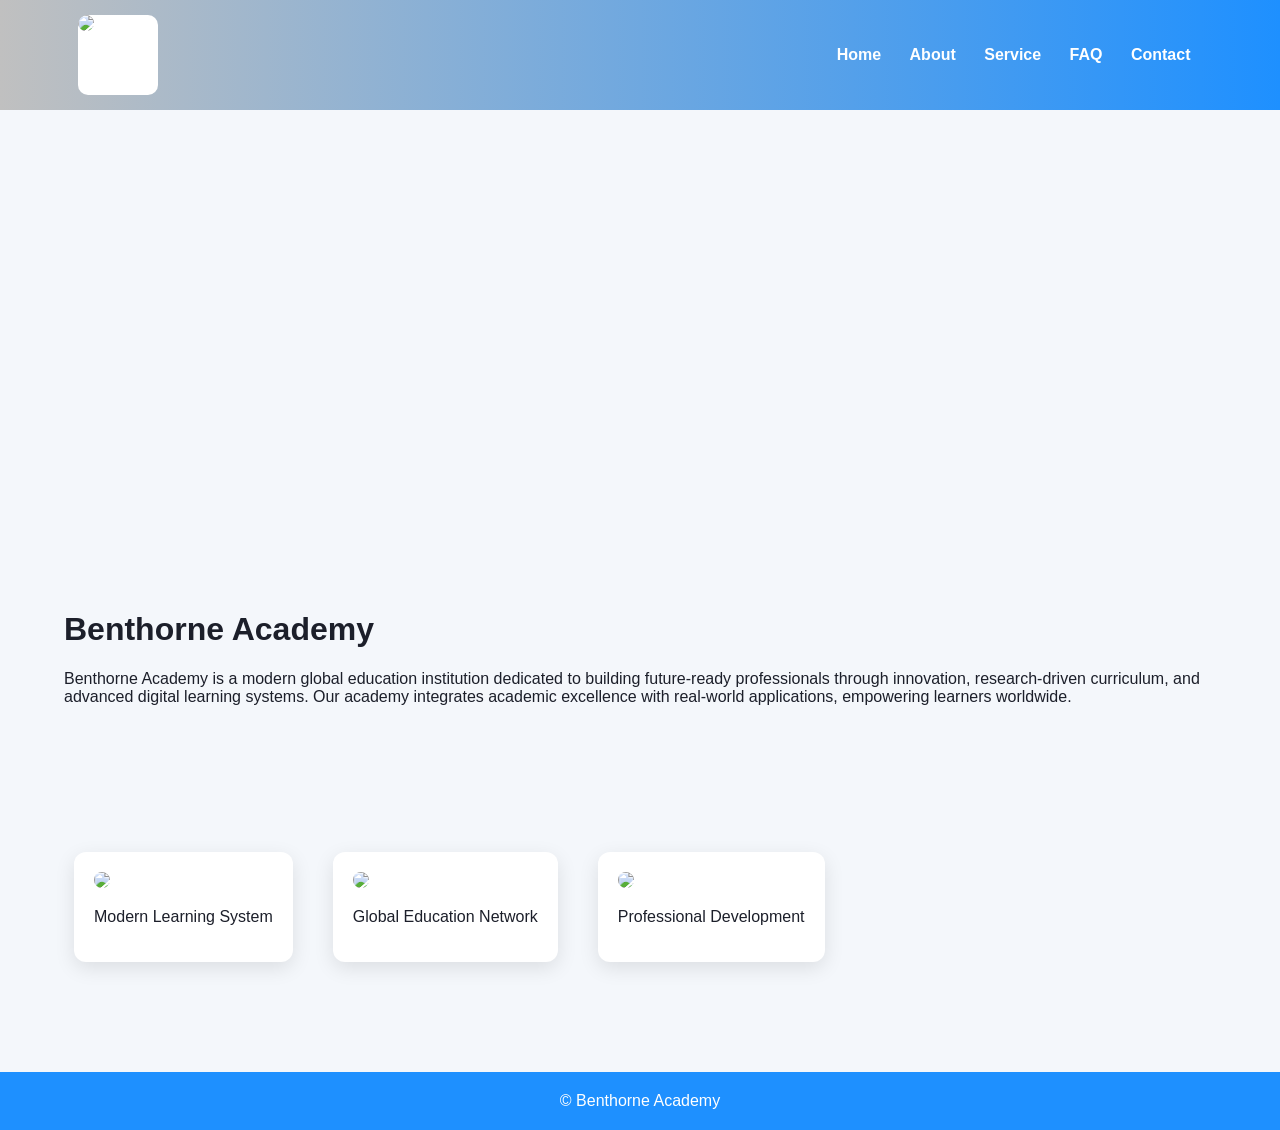
==== index.html @ ab7eeb8a "Create index.html" ====
<!DOCTYPE html>
<html>
<head>
<title>Benthorne Academy</title>
<link rel="stylesheet" href="css/style.css">
</head>
<body>

<header>
<div class="container">
<div style="display:flex;align-items:center;justify-content:space-between;">
<div class="logo-box">
<img src="images/logo.png">
</div>
<nav>
<a href="index.html">Home</a>
<a href="about.html">About</a>
<a href="service.html">Service</a>
<a href="faq.html">FAQ</a>
<a href="contact.html">Contact</a>
</nav>
</div>
</div>
</header>

<div class="container">
<div class="banner" style="background-image:url('images/home-banner.jpg')"></div>

<div class="section">
<h1>Benthorne Academy</h1>
<p>
Benthorne Academy is a modern global education institution dedicated to building future-ready professionals through innovation, research-driven curriculum, and advanced digital learning systems. Our academy integrates academic excellence with real-world applications, empowering learners worldwide.
</p>
</div>

<div class="section grid">
<div class="card"><img src="images/home-1.jpg"><p>Modern Learning System</p></div>
<div class="card"><img src="images/home-2.jpg"><p>Global Education Network</p></div>
<div class="card"><img src="images/home-3.jpg"><p>Professional Development</p></div>
</div>

</div>

<footer>© Benthorne Academy</footer>

</body>
</html>
---- css/style.css ----
body {
    margin: 0;
    font-family: Arial, sans-serif;
    background: #f4f7fb;
    color: #1c1f2a;
}

header {
    background: linear-gradient(90deg, #c0c0c0, #1e90ff);
    padding: 15px;
    position: sticky;
    top: 0;
}

nav a {
    margin: 0 12px;
    color: white;
    text-decoration: none;
    font-weight: bold;
}

.container {
    width: 90%;
    max-width: 1200px;
    margin: auto;
}

.banner {
    width: 100%;
    height: 420px;
    background-size: cover;
    background-position: center;
    border-radius: 12px;
    animation: fadeIn 1.5s ease-in;
}

.section {
    padding: 60px 0;
    animation: slideUp 1s ease-in;
}

.card {
    background: white;
    padding: 20px;
    border-radius: 12px;
    box-shadow: 0 6px 20px rgba(0,0,0,0.1);
    margin: 10px;
}

.grid {
    display: flex;
    gap: 20px;
    flex-wrap: wrap;
}

img {
    width: 100%;
    border-radius: 10px;
}

footer {
    background: #1e90ff;
    color: white;
    text-align: center;
    padding: 20px;
    margin-top: 40px;
}

.logo-box {
    width: 80px;
    height: 80px;
    background: white;
    border-radius: 10px;
    overflow: hidden;
}

@keyframes fadeIn {
    from {opacity: 0;}
    to {opacity: 1;}
}

@keyframes slideUp {
    from {transform: translateY(40px); opacity: 0;}
    to {transform: translateY(0); opacity: 1;}
}

button {
    background: #1e90ff;
    color: white;
    padding: 10px 18px;
    border: none;
    border-radius: 8px;
    cursor: pointer;
}
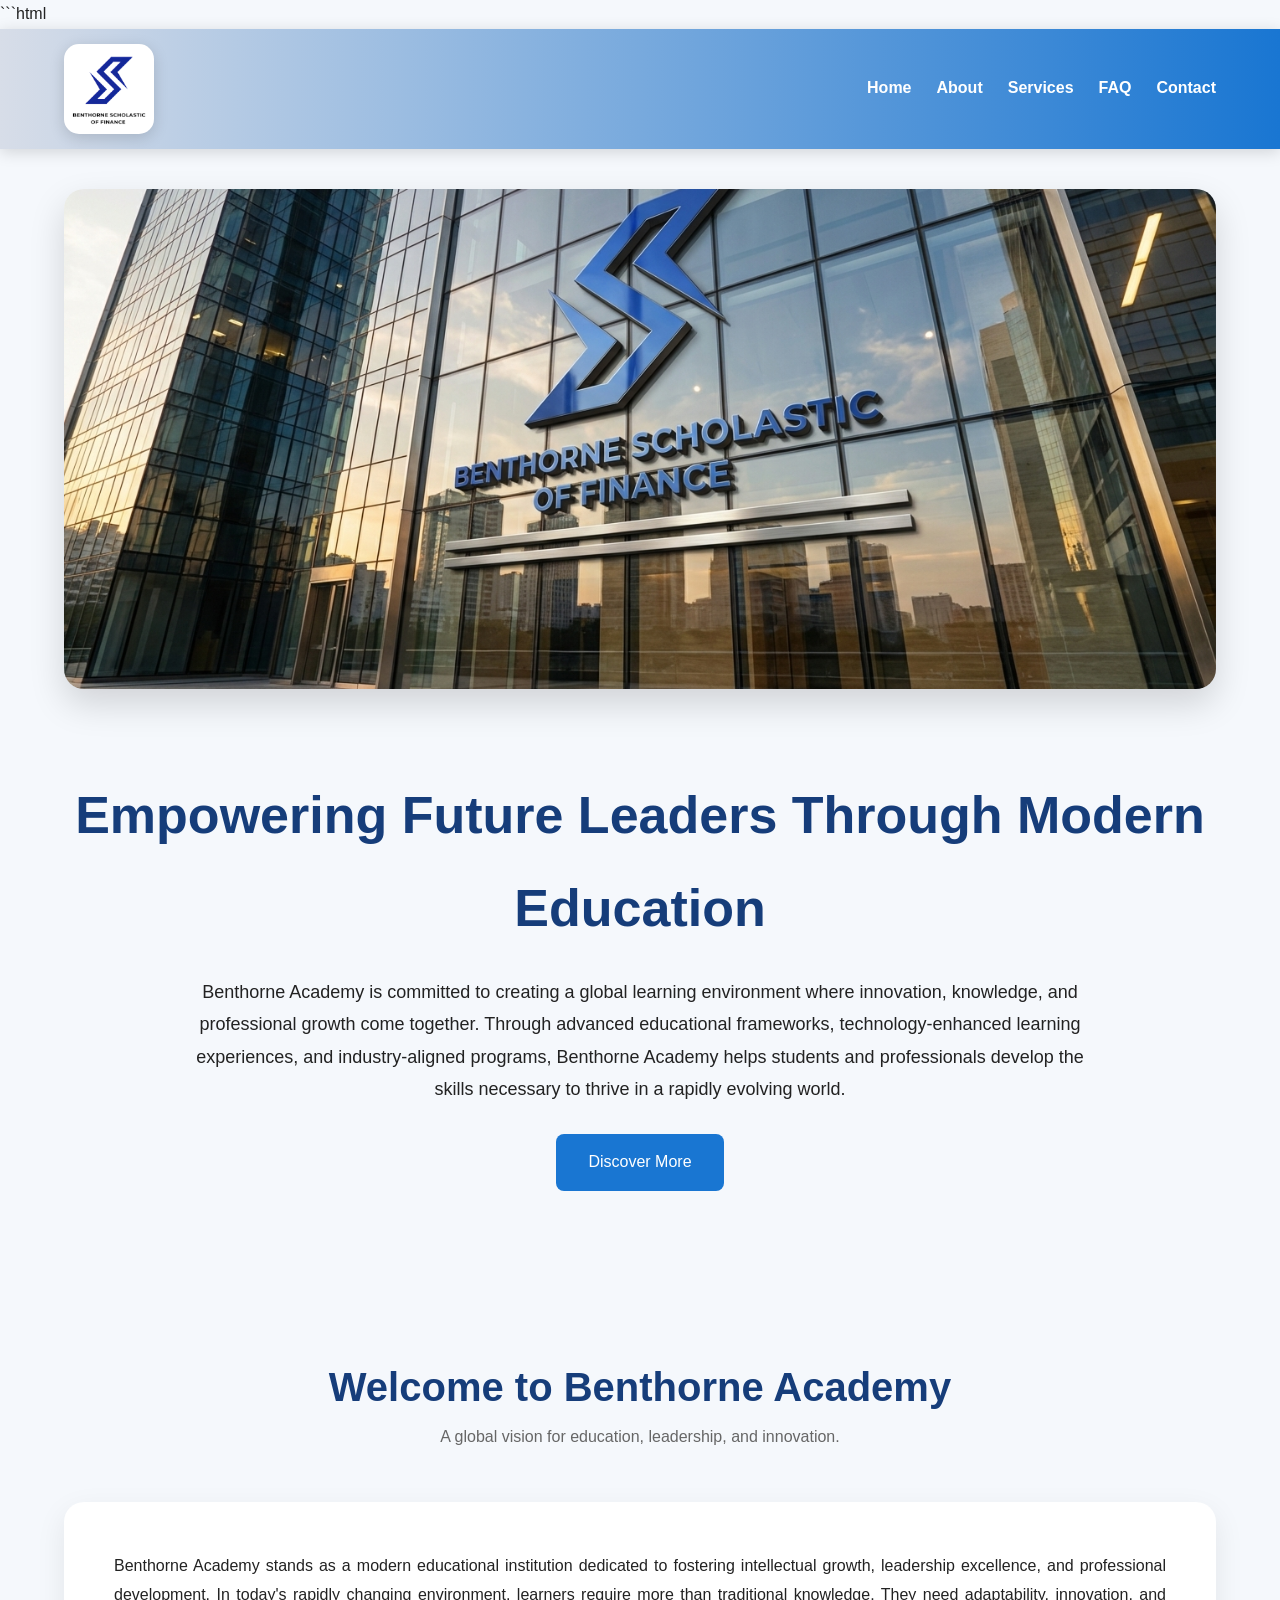
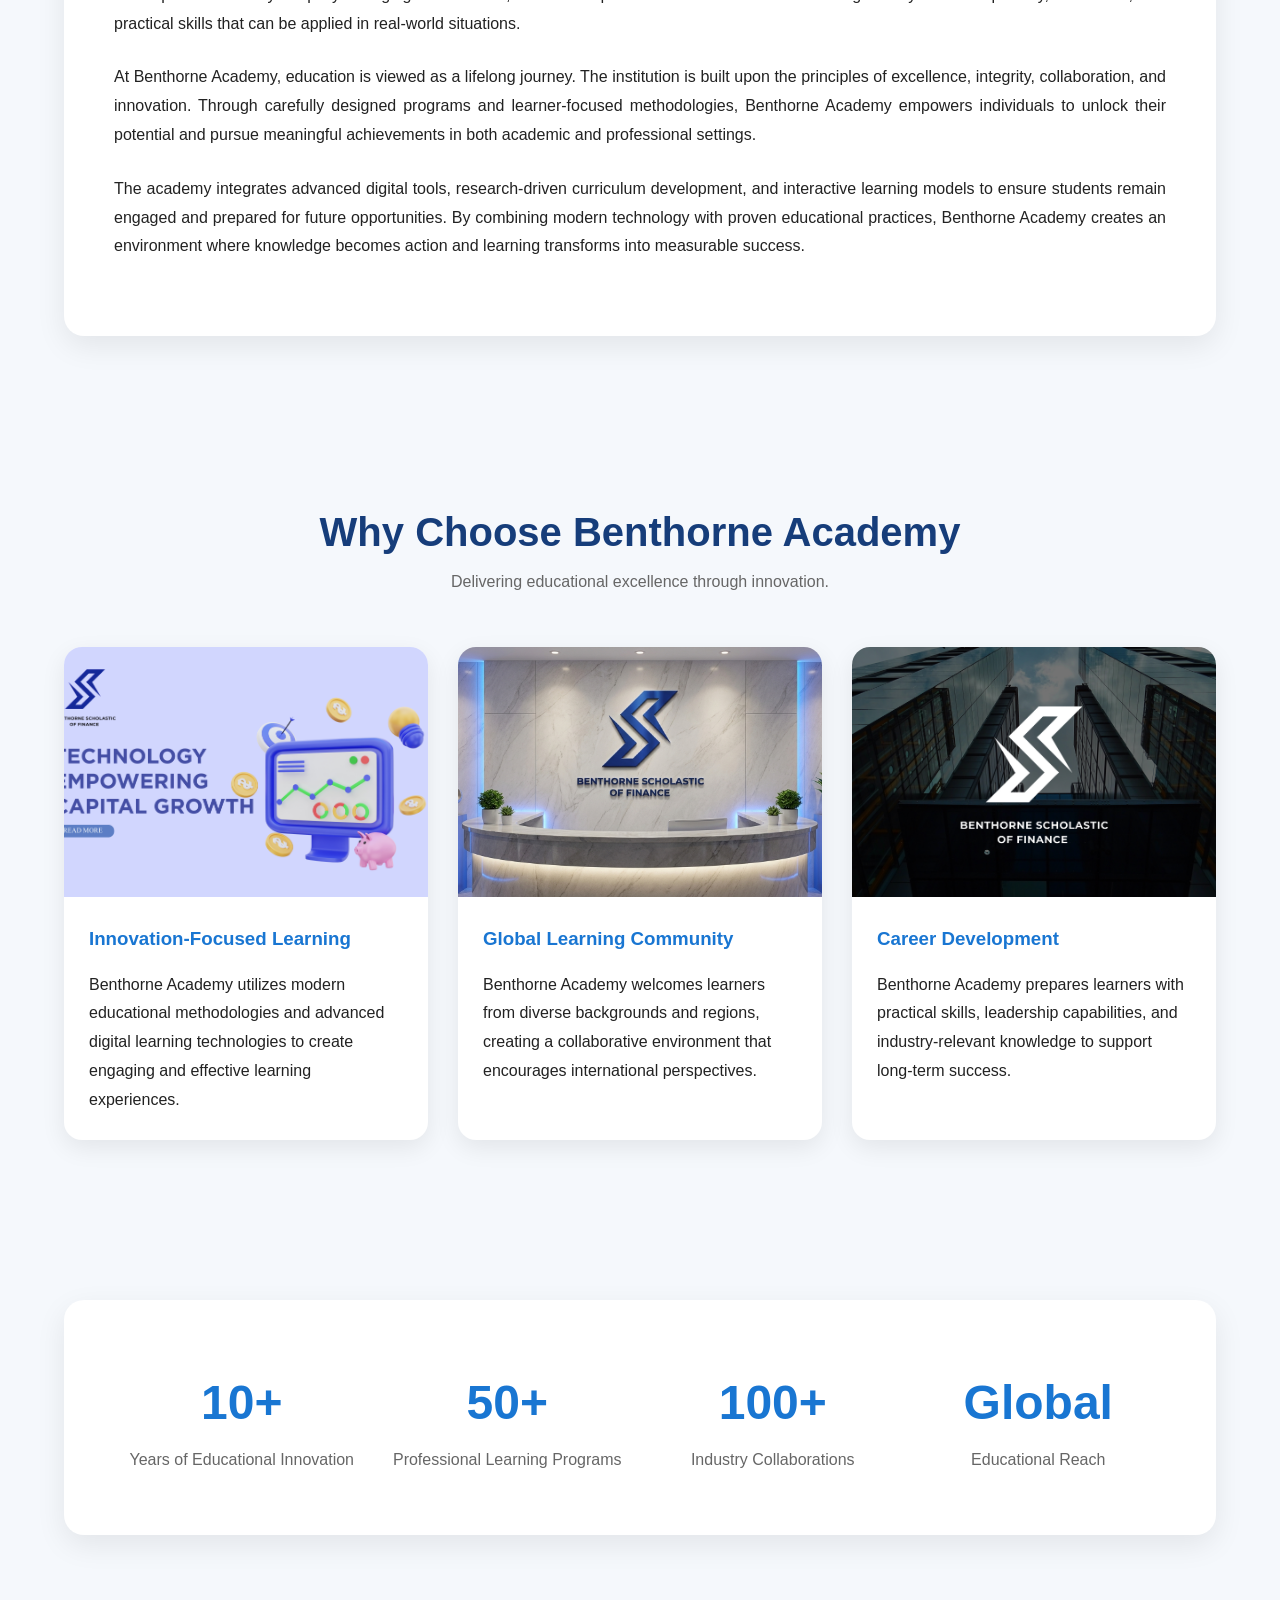
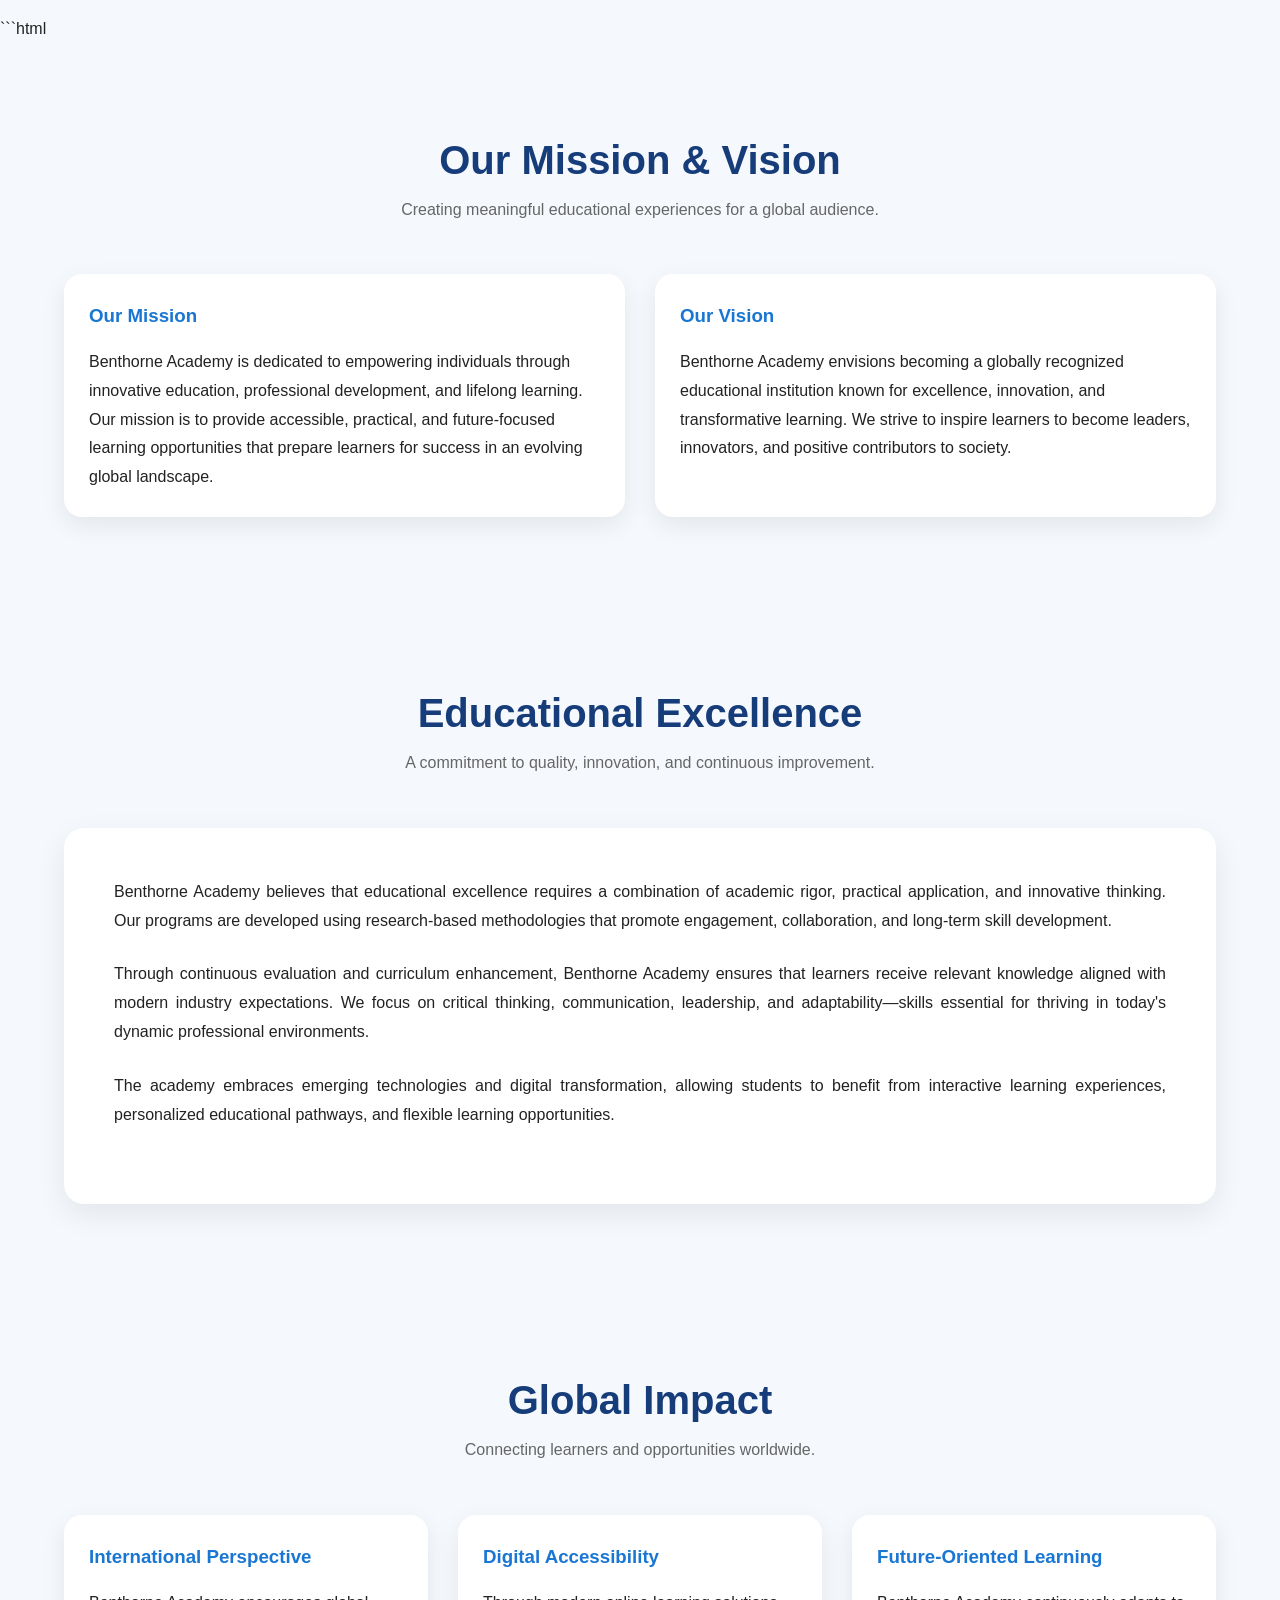
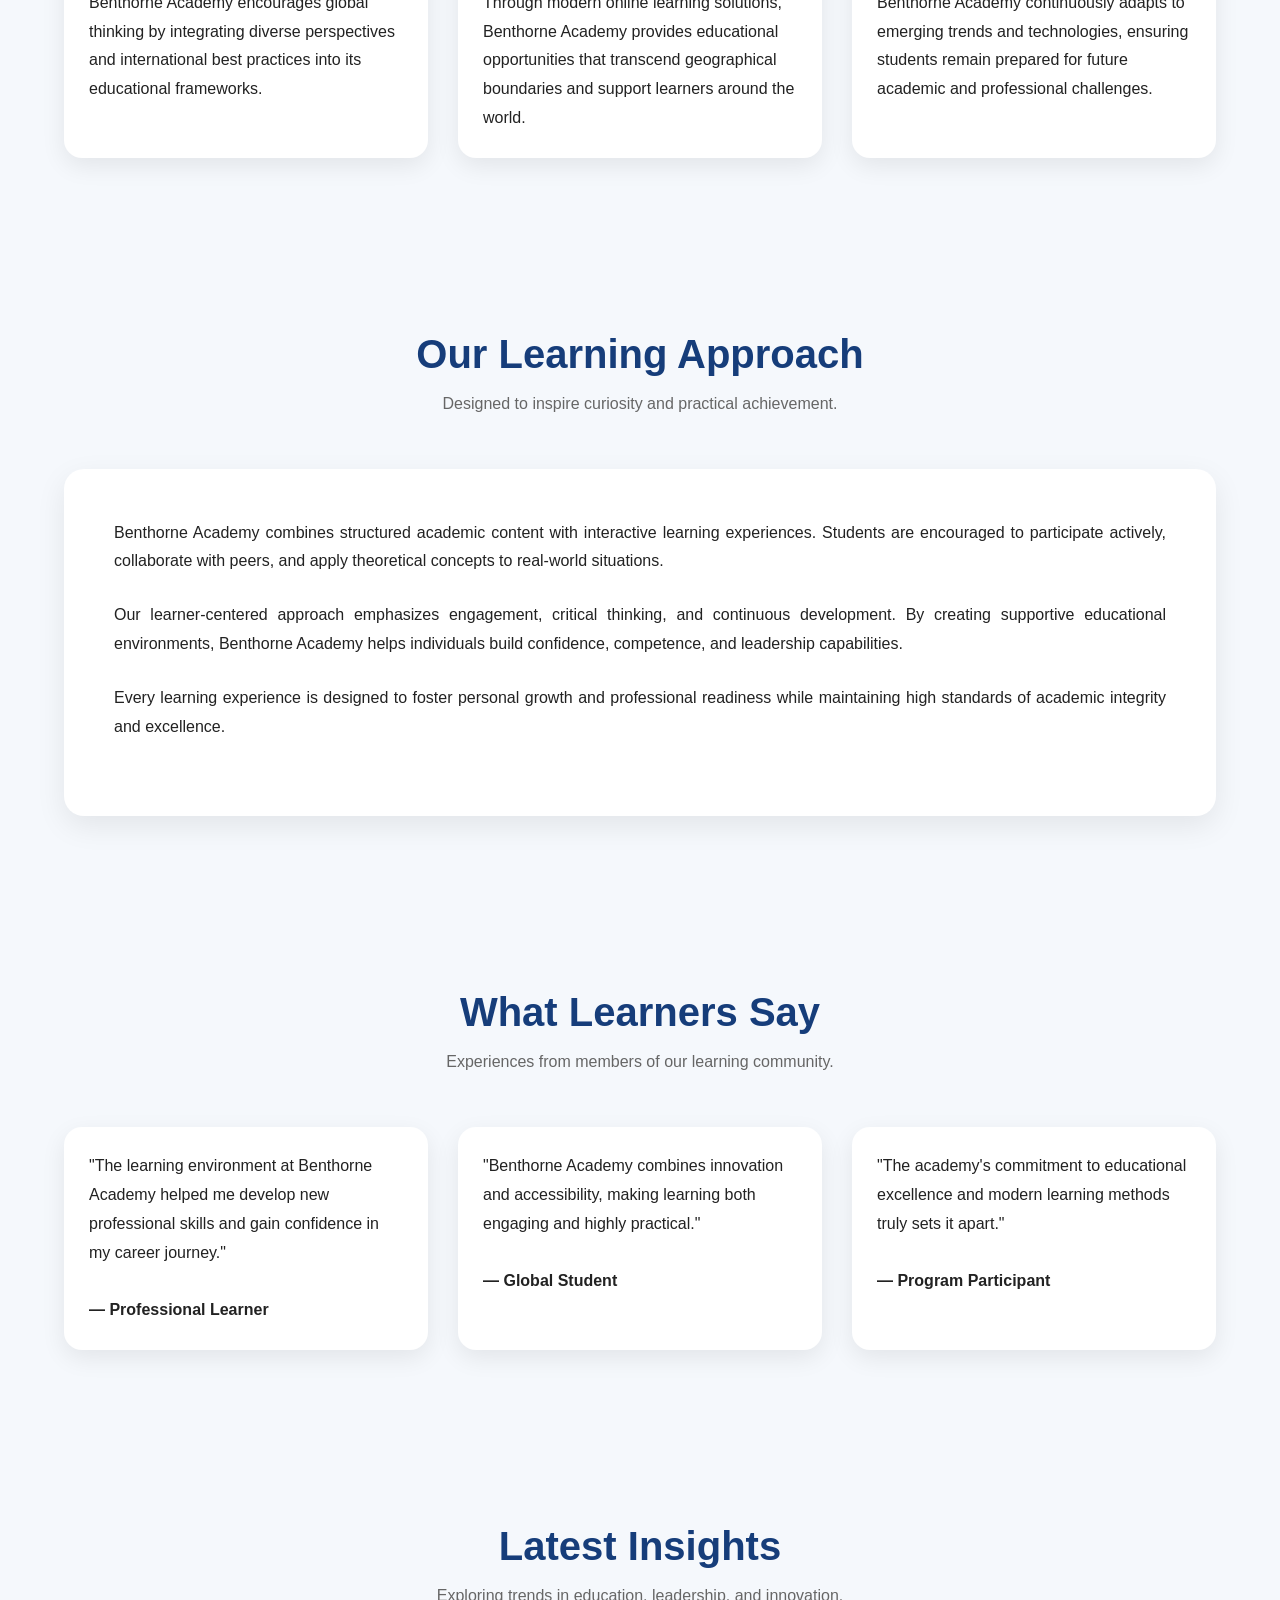
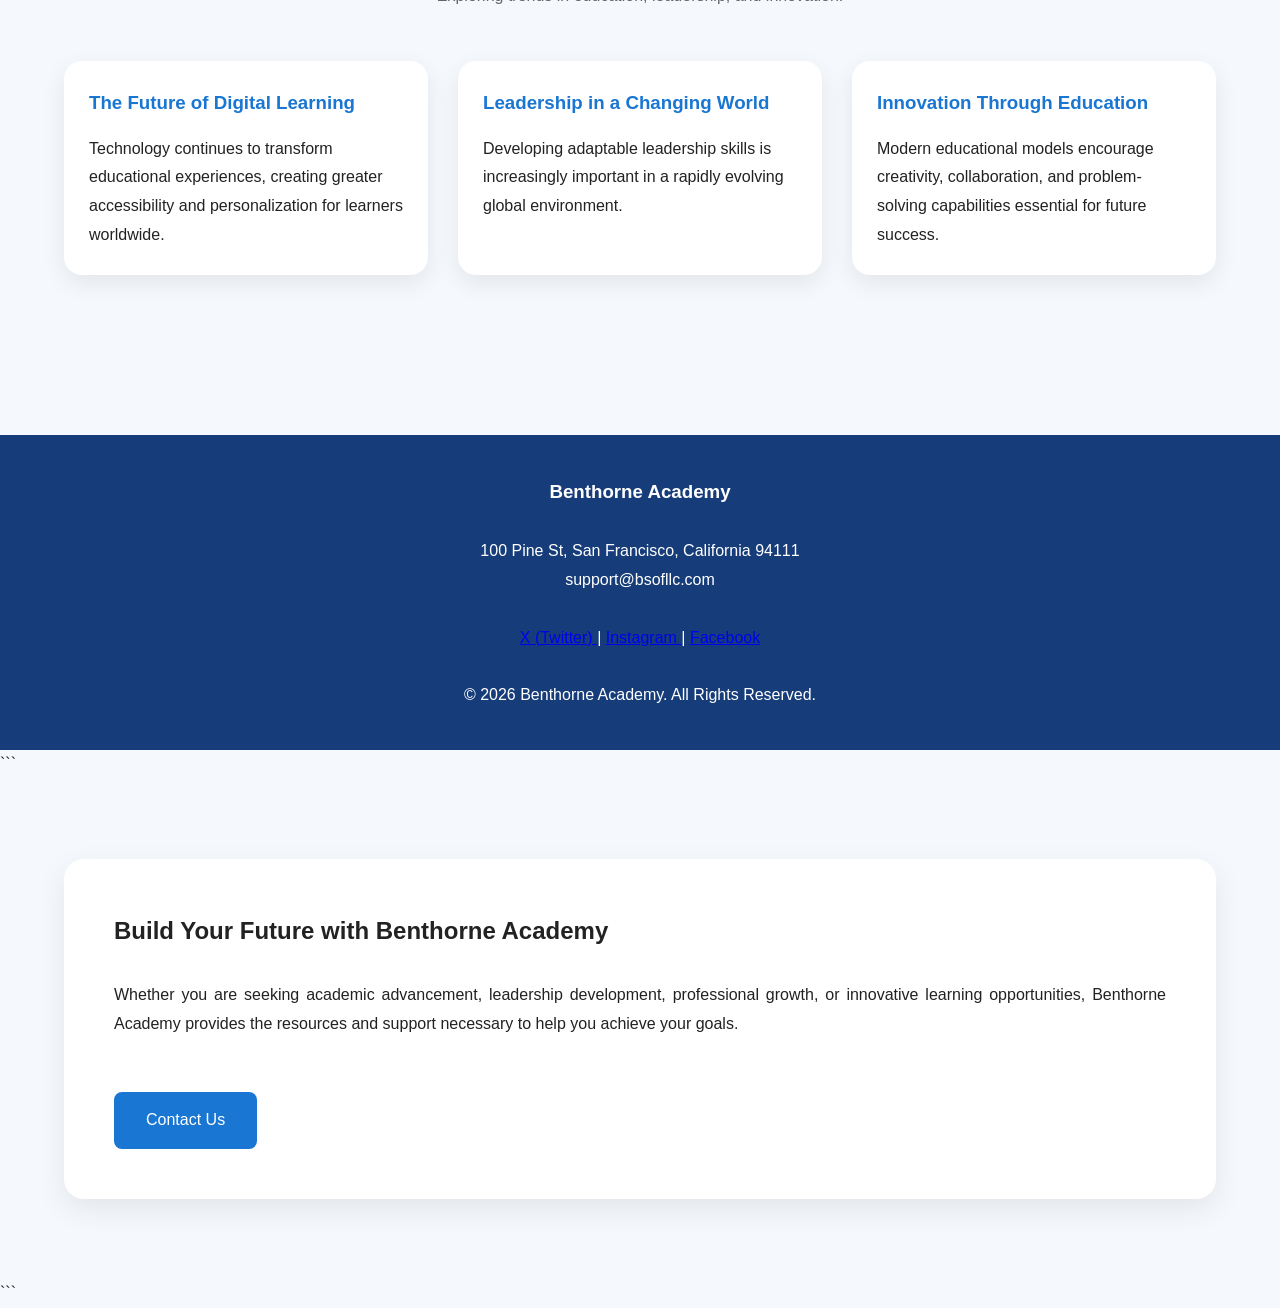
==== commit ed4ca603: "Update index.html" ====
--- a/index.html
+++ b/index.html
@@ -1,47 +1,922 @@
+```html
 <!DOCTYPE html>
-<html>
+<html lang="en">
+
 <head>
-<title>Benthorne Academy</title>
+<meta charset="UTF-8">
+<meta name="viewport" content="width=device-width, initial-scale=1.0">
+
+<title>Benthorne Academy | Official Website</title>
+
+<meta name="description"
+content="Benthorne Academy is a forward-thinking educational institution dedicated to innovation, leadership development, and modern learning solutions.">
+
 <link rel="stylesheet" href="css/style.css">
+
 </head>
+
 <body>
 
 <header>
 <div class="container">
-<div style="display:flex;align-items:center;justify-content:space-between;">
+
+<div class="header-inner">
+
 <div class="logo-box">
-<img src="images/logo.png">
-</div>
+<img src="images/logo.png" alt="Benthorne Academy">
+</div>
+
 <nav>
+
 <a href="index.html">Home</a>
+
 <a href="about.html">About</a>
-<a href="service.html">Service</a>
+
+<a href="service.html">Services</a>
+
 <a href="faq.html">FAQ</a>
+
 <a href="contact.html">Contact</a>
+
 </nav>
-</div>
+
+</div>
+
 </div>
 </header>
 
-<div class="container">
-<div class="banner" style="background-image:url('images/home-banner.jpg')"></div>
-
-<div class="section">
-<h1>Benthorne Academy</h1>
-<p>
-Benthorne Academy is a modern global education institution dedicated to building future-ready professionals through innovation, research-driven curriculum, and advanced digital learning systems. Our academy integrates academic excellence with real-world applications, empowering learners worldwide.
-</p>
-</div>
-
-<div class="section grid">
-<div class="card"><img src="images/home-1.jpg"><p>Modern Learning System</p></div>
-<div class="card"><img src="images/home-2.jpg"><p>Global Education Network</p></div>
-<div class="card"><img src="images/home-3.jpg"><p>Professional Development</p></div>
-</div>
-
-</div>
-
-<footer>© Benthorne Academy</footer>
+
+<!-- HERO BANNER -->
+
+<section class="container">
+
+<div class="banner reveal">
+
+<img src="images/home-banner.jpg"
+alt="Benthorne Academy Headquarters">
+
+</div>
+
+</section>
+
+
+<!-- HERO CONTENT -->
+
+<section class="hero reveal">
+
+<div class="container">
+
+<h1>
+Empowering Future Leaders Through Modern Education
+</h1>
+
+<p>
+
+Benthorne Academy is committed to creating a global learning environment where innovation,
+knowledge, and professional growth come together. Through advanced educational frameworks,
+technology-enhanced learning experiences, and industry-aligned programs, Benthorne Academy
+helps students and professionals develop the skills necessary to thrive in a rapidly evolving world.
+
+</p>
+
+<br>
+
+<a href="about.html" class="btn">
+Discover More
+</a>
+
+</div>
+
+</section>
+
+
+<!-- WELCOME SECTION -->
+
+<section class="section reveal">
+
+<div class="container">
+
+<div class="section-title">
+
+<h2>
+Welcome to Benthorne Academy
+</h2>
+
+<p>
+A global vision for education, leadership, and innovation.
+</p>
+
+</div>
+
+<div class="content-box">
+
+<p>
+
+Benthorne Academy stands as a modern educational institution dedicated to fostering intellectual
+growth, leadership excellence, and professional development. In today's rapidly changing
+environment, learners require more than traditional knowledge. They need adaptability,
+innovation, and practical skills that can be applied in real-world situations.
+
+</p>
+
+<p>
+
+At Benthorne Academy, education is viewed as a lifelong journey. The institution is built upon
+the principles of excellence, integrity, collaboration, and innovation. Through carefully
+designed programs and learner-focused methodologies, Benthorne Academy empowers individuals
+to unlock their potential and pursue meaningful achievements in both academic and professional
+settings.
+
+</p>
+
+<p>
+
+The academy integrates advanced digital tools, research-driven curriculum development,
+and interactive learning models to ensure students remain engaged and prepared for future
+opportunities. By combining modern technology with proven educational practices,
+Benthorne Academy creates an environment where knowledge becomes action and learning
+transforms into measurable success.
+
+</p>
+
+</div>
+
+</div>
+
+</section>
+
+
+<!-- ADVANTAGES -->
+
+<section class="section reveal">
+
+<div class="container">
+
+<div class="section-title">
+
+<h2>
+Why Choose Benthorne Academy
+</h2>
+
+<p>
+Delivering educational excellence through innovation.
+</p>
+
+</div>
+
+<div class="grid">
+
+<div class="card">
+
+<img src="images/home-1.jpg"
+alt="Innovation">
+
+<div class="card-content">
+
+<h3>
+Innovation-Focused Learning
+</h3>
+
+<p>
+
+Benthorne Academy utilizes modern educational methodologies and advanced digital
+learning technologies to create engaging and effective learning experiences.
+
+</p>
+
+</div>
+
+</div>
+
+
+<div class="card">
+
+<img src="images/home-2.jpg"
+alt="Global Education">
+
+<div class="card-content">
+
+<h3>
+Global Learning Community
+</h3>
+
+<p>
+
+Benthorne Academy welcomes learners from diverse backgrounds and regions,
+creating a collaborative environment that encourages international perspectives.
+
+</p>
+
+</div>
+
+</div>
+
+
+<div class="card">
+
+<img src="images/home-3.jpg"
+alt="Professional Growth">
+
+<div class="card-content">
+
+<h3>
+Career Development
+</h3>
+
+<p>
+
+Benthorne Academy prepares learners with practical skills, leadership
+capabilities, and industry-relevant knowledge to support long-term success.
+
+</p>
+
+</div>
+
+</div>
+
+</div>
+
+</div>
+
+</section>
+
+
+<!-- STATISTICS -->
+
+<section class="section reveal">
+
+<div class="container">
+
+<div class="stats">
+
+<div class="stats-grid">
+
+<div>
+
+<div class="stat-number">
+10+
+</div>
+
+<div class="stat-label">
+Years of Educational Innovation
+</div>
+
+</div>
+
+<div>
+
+<div class="stat-number">
+50+
+</div>
+
+<div class="stat-label">
+Professional Learning Programs
+</div>
+
+</div>
+
+<div>
+
+<div class="stat-number">
+100+
+</div>
+
+<div class="stat-label">
+Industry Collaborations
+</div>
+
+</div>
+
+<div>
+
+<div class="stat-number">
+Global
+</div>
+
+<div class="stat-label">
+Educational Reach
+</div>
+
+</div>
+
+</div>
+
+</div>
+
+</div>
+
+</section>
+
+```html
+
+<!-- MISSION & VISION -->
+
+<section class="section reveal">
+
+<div class="container">
+
+<div class="section-title">
+
+<h2>
+Our Mission & Vision
+</h2>
+
+<p>
+Creating meaningful educational experiences for a global audience.
+</p>
+
+</div>
+
+<div class="grid">
+
+<div class="card">
+
+<div class="card-content">
+
+<h3>
+Our Mission
+</h3>
+
+<p>
+
+Benthorne Academy is dedicated to empowering individuals through
+innovative education, professional development, and lifelong learning.
+Our mission is to provide accessible, practical, and future-focused
+learning opportunities that prepare learners for success in an evolving
+global landscape.
+
+</p>
+
+</div>
+
+</div>
+
+<div class="card">
+
+<div class="card-content">
+
+<h3>
+Our Vision
+</h3>
+
+<p>
+
+Benthorne Academy envisions becoming a globally recognized educational
+institution known for excellence, innovation, and transformative learning.
+We strive to inspire learners to become leaders, innovators, and positive
+contributors to society.
+
+</p>
+
+</div>
+
+</div>
+
+</div>
+
+</div>
+
+</section>
+
+
+
+<!-- EDUCATIONAL EXCELLENCE -->
+
+<section class="section reveal">
+
+<div class="container">
+
+<div class="section-title">
+
+<h2>
+Educational Excellence
+</h2>
+
+<p>
+A commitment to quality, innovation, and continuous improvement.
+</p>
+
+</div>
+
+<div class="content-box">
+
+<p>
+
+Benthorne Academy believes that educational excellence requires a
+combination of academic rigor, practical application, and innovative
+thinking. Our programs are developed using research-based methodologies
+that promote engagement, collaboration, and long-term skill development.
+
+</p>
+
+<p>
+
+Through continuous evaluation and curriculum enhancement, Benthorne Academy
+ensures that learners receive relevant knowledge aligned with modern
+industry expectations. We focus on critical thinking, communication,
+leadership, and adaptability—skills essential for thriving in today's
+dynamic professional environments.
+
+</p>
+
+<p>
+
+The academy embraces emerging technologies and digital transformation,
+allowing students to benefit from interactive learning experiences,
+personalized educational pathways, and flexible learning opportunities.
+
+</p>
+
+</div>
+
+</div>
+
+</section>
+
+
+
+<!-- GLOBAL IMPACT -->
+
+<section class="section reveal">
+
+<div class="container">
+
+<div class="section-title">
+
+<h2>
+Global Impact
+</h2>
+
+<p>
+Connecting learners and opportunities worldwide.
+</p>
+
+</div>
+
+<div class="grid">
+
+<div class="card">
+
+<div class="card-content">
+
+<h3>
+International Perspective
+</h3>
+
+<p>
+
+Benthorne Academy encourages global thinking by integrating diverse
+perspectives and international best practices into its educational
+frameworks.
+
+</p>
+
+</div>
+
+</div>
+
+<div class="card">
+
+<div class="card-content">
+
+<h3>
+Digital Accessibility
+</h3>
+
+<p>
+
+Through modern online learning solutions, Benthorne Academy provides
+educational opportunities that transcend geographical boundaries and
+support learners around the world.
+
+</p>
+
+</div>
+
+</div>
+
+<div class="card">
+
+<div class="card-content">
+
+<h3>
+Future-Oriented Learning
+</h3>
+
+<p>
+
+Benthorne Academy continuously adapts to emerging trends and technologies,
+ensuring students remain prepared for future academic and professional
+challenges.
+
+</p>
+
+</div>
+
+</div>
+
+</div>
+
+</div>
+
+</section>
+
+
+
+<!-- LEARNING APPROACH -->
+
+<section class="section reveal">
+
+<div class="container">
+
+<div class="section-title">
+
+<h2>
+Our Learning Approach
+</h2>
+
+<p>
+Designed to inspire curiosity and practical achievement.
+</p>
+
+</div>
+
+<div class="content-box">
+
+<p>
+
+Benthorne Academy combines structured academic content with interactive
+learning experiences. Students are encouraged to participate actively,
+collaborate with peers, and apply theoretical concepts to real-world
+situations.
+
+</p>
+
+<p>
+
+Our learner-centered approach emphasizes engagement, critical thinking,
+and continuous development. By creating supportive educational
+environments, Benthorne Academy helps individuals build confidence,
+competence, and leadership capabilities.
+
+</p>
+
+<p>
+
+Every learning experience is designed to foster personal growth and
+professional readiness while maintaining high standards of academic
+integrity and excellence.
+
+</p>
+
+</div>
+
+</div>
+
+</section>
+
+
+
+<!-- TESTIMONIAL SECTION -->
+
+<section class="section reveal">
+
+<div class="container">
+
+<div class="section-title">
+
+<h2>
+What Learners Say
+</h2>
+
+<p>
+Experiences from members of our learning community.
+</p>
+
+</div>
+
+<div class="grid">
+
+<div class="card">
+
+<div class="card-content">
+
+<p>
+
+"The learning environment at Benthorne Academy helped me develop new
+professional skills and gain confidence in my career journey."
+
+</p>
+
+<br>
+
+<strong>
+— Professional Learner
+</strong>
+
+</div>
+
+</div>
+
+<div class="card">
+
+<div class="card-content">
+
+<p>
+
+"Benthorne Academy combines innovation and accessibility, making learning
+both engaging and highly practical."
+
+</p>
+
+<br>
+
+<strong>
+— Global Student
+</strong>
+
+</div>
+
+</div>
+
+<div class="card">
+
+<div class="card-content">
+
+<p>
+
+"The academy's commitment to educational excellence and modern learning
+methods truly sets it apart."
+
+</p>
+
+<br>
+
+<strong>
+— Program Participant
+</strong>
+
+</div>
+
+</div>
+
+</div>
+
+</div>
+
+</section>
+
+
+
+<!-- INSIGHTS SECTION -->
+
+<section class="section reveal">
+
+<div class="container">
+
+<div class="section-title">
+
+<h2>
+Latest Insights
+</h2>
+
+<p>
+Exploring trends in education, leadership, and innovation.
+</p>
+
+</div>
+
+<div class="grid">
+
+<div class="card">
+
+<div class="card-content">
+
+<h3>
+The Future of Digital Learning
+</h3>
+
+<p>
+
+Technology continues to transform educational experiences, creating
+greater accessibility and personalization for learners worldwide.
+
+</p>
+
+</div>
+
+</div>
+
+<div class="card">
+
+<div class="card-content">
+
+<h3>
+Leadership in a Changing World
+</h3>
+
+<p>
+
+Developing adaptable leadership skills is increasingly important in a
+rapidly evolving global environment.
+
+</p>
+
+</div>
+
+</div>
+
+<div class="card">
+
+<div class="card-content">
+
+<h3>
+Innovation Through Education
+</h3>
+
+<p>
+
+Modern educational models encourage creativity, collaboration, and
+problem-solving capabilities essential for future success.
+
+</p>
+
+</div>
+
+</div>
+
+</div>
+
+</div>
+
+</section>
+
+
+
+<!-- FOOTER -->
+
+<footer>
+
+<div class="container">
+
+<h3>
+Benthorne Academy
+</h3>
+
+<br>
+
+<p>
+100 Pine St, San Francisco, California 94111
+</p>
+
+<p>
+support@bsofllc.com
+</p>
+
+<br>
+
+<p>
+
+<a href="https://x.com/BenthorneNEWS" target="_blank">
+X (Twitter)
+</a>
+
+|
+
+<a href="https://www.instagram.com/benthorneacademy/" target="_blank">
+Instagram
+</a>
+
+|
+
+<a href="https://www.facebook.com/profile.php?id=61589643623777" target="_blank">
+Facebook
+</a>
+
+</p>
+
+<br>
+
+<p>
+© 2026 Benthorne Academy. All Rights Reserved.
+</p>
+
+</div>
+
+</footer>
+
+
+
+<!-- BACK TO TOP -->
+
+<button id="topBtn" title="Back to Top">
+↑
+</button>
+
+
+
+<!-- SCROLL REVEAL -->
+
+<script>
+
+function reveal(){
+
+var reveals=document.querySelectorAll(".reveal");
+
+for(var i=0;i<reveals.length;i++){
+
+var windowHeight=window.innerHeight;
+
+var elementTop=reveals[i].getBoundingClientRect().top;
+
+var elementVisible=100;
+
+if(elementTop < windowHeight - elementVisible){
+
+reveals[i].classList.add("active");
+
+}
+
+}
+
+}
+
+window.addEventListener("scroll",reveal);
+
+reveal();
+
+</script>
+
+
+
+<!-- BACK TO TOP JS -->
+
+<script>
+
+let topBtn=document.getElementById("topBtn");
+
+window.onscroll=function(){
+
+if(document.body.scrollTop>300 ||
+document.documentElement.scrollTop>300){
+
+topBtn.style.display="block";
+
+}else{
+
+topBtn.style.display="none";
+
+}
+
+};
+
+topBtn.onclick=function(){
+
+window.scrollTo({
+top:0,
+behavior:'smooth'
+});
+
+};
+
+</script>
 
 </body>
 </html>
+```
+
+  
+<!-- CALL TO ACTION -->
+
+<section class="section reveal">
+
+<div class="container">
+
+<div class="content-box">
+
+<h2>
+Build Your Future with Benthorne Academy
+</h2>
+
+<br>
+
+<p>
+
+Whether you are seeking academic advancement, leadership development,
+professional growth, or innovative learning opportunities, Benthorne Academy
+provides the resources and support necessary to help you achieve your goals.
+
+</p>
+
+<br>
+
+<a href="contact.html" class="btn">
+Contact Us
+</a>
+
+</div>
+
+</div>
+
+</section>
+```
--- a/css/style.css
+++ b/css/style.css
@@ -1,94 +1,483 @@
-body {
-    margin: 0;
-    font-family: Arial, sans-serif;
-    background: #f4f7fb;
-    color: #1c1f2a;
-}
-
-header {
-    background: linear-gradient(90deg, #c0c0c0, #1e90ff);
-    padding: 15px;
-    position: sticky;
-    top: 0;
-}
-
-nav a {
-    margin: 0 12px;
-    color: white;
-    text-decoration: none;
-    font-weight: bold;
-}
-
-.container {
-    width: 90%;
-    max-width: 1200px;
-    margin: auto;
-}
-
-.banner {
-    width: 100%;
-    height: 420px;
-    background-size: cover;
-    background-position: center;
-    border-radius: 12px;
-    animation: fadeIn 1.5s ease-in;
-}
-
-.section {
-    padding: 60px 0;
-    animation: slideUp 1s ease-in;
-}
-
-.card {
-    background: white;
-    padding: 20px;
-    border-radius: 12px;
-    box-shadow: 0 6px 20px rgba(0,0,0,0.1);
-    margin: 10px;
-}
-
-.grid {
-    display: flex;
-    gap: 20px;
-    flex-wrap: wrap;
-}
-
-img {
-    width: 100%;
-    border-radius: 10px;
-}
-
-footer {
-    background: #1e90ff;
-    color: white;
-    text-align: center;
-    padding: 20px;
-    margin-top: 40px;
-}
-
-.logo-box {
-    width: 80px;
-    height: 80px;
-    background: white;
-    border-radius: 10px;
-    overflow: hidden;
-}
-
-@keyframes fadeIn {
-    from {opacity: 0;}
-    to {opacity: 1;}
-}
-
-@keyframes slideUp {
-    from {transform: translateY(40px); opacity: 0;}
-    to {transform: translateY(0); opacity: 1;}
-}
-
-button {
-    background: #1e90ff;
-    color: white;
-    padding: 10px 18px;
-    border: none;
-    border-radius: 8px;
-    cursor: pointer;
-}
+/* =====================================
+   Benthorne Academy Official Website
+   Premium Silver & Blue Theme
+===================================== */
+
+*{
+    margin:0;
+    padding:0;
+    box-sizing:border-box;
+}
+
+html{
+    scroll-behavior:smooth;
+}
+
+body{
+    font-family:"Segoe UI",Tahoma,Geneva,Verdana,sans-serif;
+    background:#f5f8fc;
+    color:#222;
+    line-height:1.8;
+}
+
+/* ==========================
+   Container
+========================== */
+
+.container{
+    width:90%;
+    max-width:1200px;
+    margin:auto;
+}
+
+/* ==========================
+   Header
+========================== */
+
+header{
+    position:sticky;
+    top:0;
+    z-index:999;
+    background:linear-gradient(
+        90deg,
+        #d7dde8,
+        #1976d2
+    );
+    backdrop-filter:blur(10px);
+    box-shadow:0 3px 15px rgba(0,0,0,.15);
+}
+
+.header-inner{
+    display:flex;
+    justify-content:space-between;
+    align-items:center;
+    padding:15px 0;
+}
+
+/* ==========================
+   Logo
+========================== */
+
+.logo-box{
+    width:90px;
+    height:90px;
+    background:#fff;
+    border-radius:15px;
+    overflow:hidden;
+    box-shadow:0 4px 15px rgba(0,0,0,.15);
+}
+
+.logo-box img{
+    width:100%;
+    height:100%;
+    object-fit:contain;
+}
+
+/* ==========================
+   Navigation
+========================== */
+
+nav{
+    display:flex;
+    gap:25px;
+}
+
+nav a{
+    color:#fff;
+    text-decoration:none;
+    font-weight:600;
+    transition:.3s;
+    position:relative;
+}
+
+nav a::after{
+    content:"";
+    position:absolute;
+    left:0;
+    bottom:-5px;
+    width:0;
+    height:2px;
+    background:#fff;
+    transition:.3s;
+}
+
+nav a:hover::after{
+    width:100%;
+}
+
+nav a:hover{
+    opacity:.9;
+}
+
+/* ==========================
+   Banner
+========================== */
+
+.banner{
+    width:100%;
+    height:500px;
+    border-radius:20px;
+    overflow:hidden;
+    margin-top:40px;
+    box-shadow:0 15px 35px rgba(0,0,0,.15);
+}
+
+.banner img{
+    width:100%;
+    height:100%;
+    object-fit:cover;
+    transition:transform 6s ease;
+}
+
+.banner:hover img{
+    transform:scale(1.05);
+}
+
+/* ==========================
+   Hero Section
+========================== */
+
+.hero{
+    text-align:center;
+    padding:80px 0;
+}
+
+.hero h1{
+    font-size:52px;
+    margin-bottom:20px;
+    color:#163d7a;
+}
+
+.hero p{
+    max-width:900px;
+    margin:auto;
+    font-size:18px;
+}
+
+/* ==========================
+   Sections
+========================== */
+
+.section{
+    padding:80px 0;
+}
+
+.section-title{
+    text-align:center;
+    margin-bottom:50px;
+}
+
+.section-title h2{
+    font-size:40px;
+    color:#163d7a;
+}
+
+.section-title p{
+    color:#666;
+}
+
+/* ==========================
+   Cards
+========================== */
+
+.grid{
+    display:grid;
+    grid-template-columns:
+    repeat(auto-fit,minmax(300px,1fr));
+    gap:30px;
+}
+
+.card{
+    background:#fff;
+    border-radius:18px;
+    overflow:hidden;
+    box-shadow:0 8px 25px rgba(0,0,0,.08);
+    transition:.4s;
+}
+
+.card:hover{
+    transform:translateY(-10px);
+    box-shadow:0 20px 40px rgba(0,0,0,.12);
+}
+
+.card img{
+    width:100%;
+    height:250px;
+    object-fit:cover;
+}
+
+.card-content{
+    padding:25px;
+}
+
+.card h3{
+    color:#1976d2;
+    margin-bottom:15px;
+}
+
+/* ==========================
+   Statistics
+========================== */
+
+.stats{
+    background:#fff;
+    border-radius:20px;
+    padding:60px;
+    box-shadow:0 10px 30px rgba(0,0,0,.08);
+}
+
+.stats-grid{
+    display:grid;
+    grid-template-columns:
+    repeat(auto-fit,minmax(200px,1fr));
+    text-align:center;
+    gap:30px;
+}
+
+.stat-number{
+    font-size:48px;
+    font-weight:700;
+    color:#1976d2;
+}
+
+.stat-label{
+    color:#666;
+}
+
+/* ==========================
+   About Content
+========================== */
+
+.content-box{
+    background:#fff;
+    padding:50px;
+    border-radius:20px;
+    box-shadow:0 10px 30px rgba(0,0,0,.08);
+}
+
+.content-box p{
+    margin-bottom:25px;
+    text-align:justify;
+}
+
+/* ==========================
+   Service Blocks
+========================== */
+
+.service-item{
+    display:flex;
+    gap:30px;
+    align-items:center;
+    margin-bottom:60px;
+}
+
+.service-item img{
+    width:45%;
+    border-radius:15px;
+}
+
+.service-text{
+    flex:1;
+}
+
+/* ==========================
+   FAQ
+========================== */
+
+.faq-container{
+    max-width:1000px;
+    margin:auto;
+}
+
+.faq-item{
+    background:#fff;
+    margin-bottom:20px;
+    border-radius:15px;
+    overflow:hidden;
+    box-shadow:0 5px 20px rgba(0,0,0,.08);
+}
+
+.faq-question{
+    background:linear-gradient(
+        90deg,
+        #d7dde8,
+        #1976d2
+    );
+    color:#fff;
+    padding:20px;
+    cursor:pointer;
+    font-weight:600;
+}
+
+.faq-answer{
+    display:none;
+    padding:20px;
+    background:#fff;
+    line-height:1.8;
+}
+
+/* ==========================
+   Contact
+========================== */
+
+.contact-box{
+    background:#fff;
+    padding:50px;
+    border-radius:20px;
+    box-shadow:0 10px 30px rgba(0,0,0,.08);
+}
+
+.contact-box p{
+    margin-bottom:20px;
+}
+
+.contact-box a{
+    color:#1976d2;
+    text-decoration:none;
+    font-weight:600;
+}
+
+.contact-box a:hover{
+    text-decoration:underline;
+}
+
+/* ==========================
+   Buttons
+========================== */
+
+.btn{
+    display:inline-block;
+    padding:14px 32px;
+    background:#1976d2;
+    color:#fff;
+    text-decoration:none;
+    border-radius:8px;
+    transition:.3s;
+}
+
+.btn:hover{
+    background:#0f5fb5;
+    transform:translateY(-3px);
+}
+
+/* ==========================
+   Footer
+========================== */
+
+footer{
+    background:#163d7a;
+    color:#fff;
+    text-align:center;
+    padding:40px 20px;
+    margin-top:80px;
+}
+
+/* ==========================
+   Back To Top
+========================== */
+
+#topBtn{
+    position:fixed;
+    right:25px;
+    bottom:25px;
+    width:50px;
+    height:50px;
+    border:none;
+    border-radius:50%;
+    background:#1976d2;
+    color:#fff;
+    cursor:pointer;
+    display:none;
+    font-size:20px;
+    box-shadow:0 5px 20px rgba(0,0,0,.25);
+}
+
+/* ==========================
+   Scroll Animation
+========================== */
+
+.reveal{
+    opacity:0;
+    transform:translateY(50px);
+    transition:all 1s ease;
+}
+
+.reveal.active{
+    opacity:1;
+    transform:translateY(0);
+}
+
+/* ==========================
+   Tables
+========================== */
+
+table{
+    width:100%;
+    border-collapse:collapse;
+}
+
+table th{
+    background:#1976d2;
+    color:white;
+}
+
+table th,
+table td{
+    padding:15px;
+    border:1px solid #ddd;
+}
+
+/* ==========================
+   Responsive
+========================== */
+
+@media(max-width:992px){
+
+.service-item{
+    flex-direction:column;
+}
+
+.service-item img{
+    width:100%;
+}
+
+.banner{
+    height:350px;
+}
+
+.hero h1{
+    font-size:40px;
+}
+
+}
+
+@media(max-width:768px){
+
+.header-inner{
+    flex-direction:column;
+}
+
+nav{
+    flex-wrap:wrap;
+    justify-content:center;
+    margin-top:15px;
+}
+
+.banner{
+    height:250px;
+}
+
+.hero h1{
+    font-size:32px;
+}
+
+.section-title h2{
+    font-size:30px;
+}
+
+.content-box,
+.contact-box{
+    padding:30px;
+}
+
+}
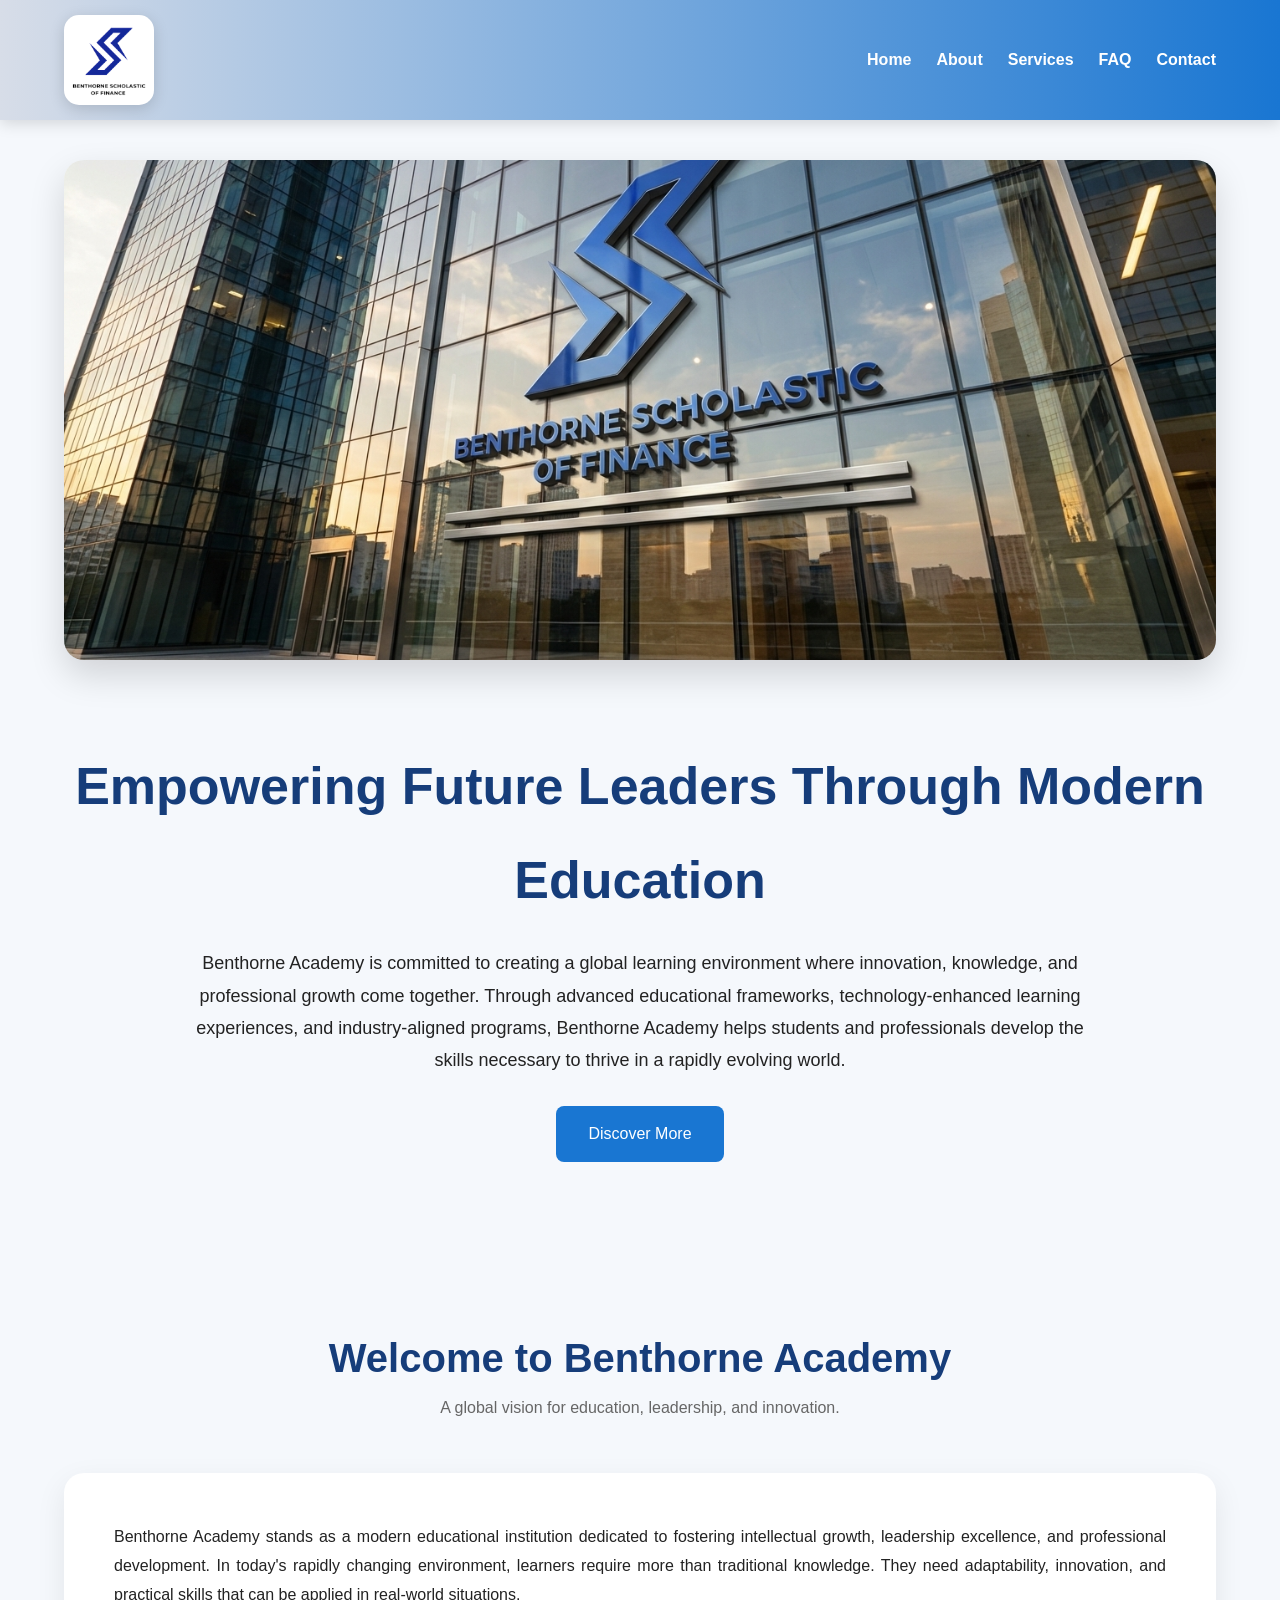
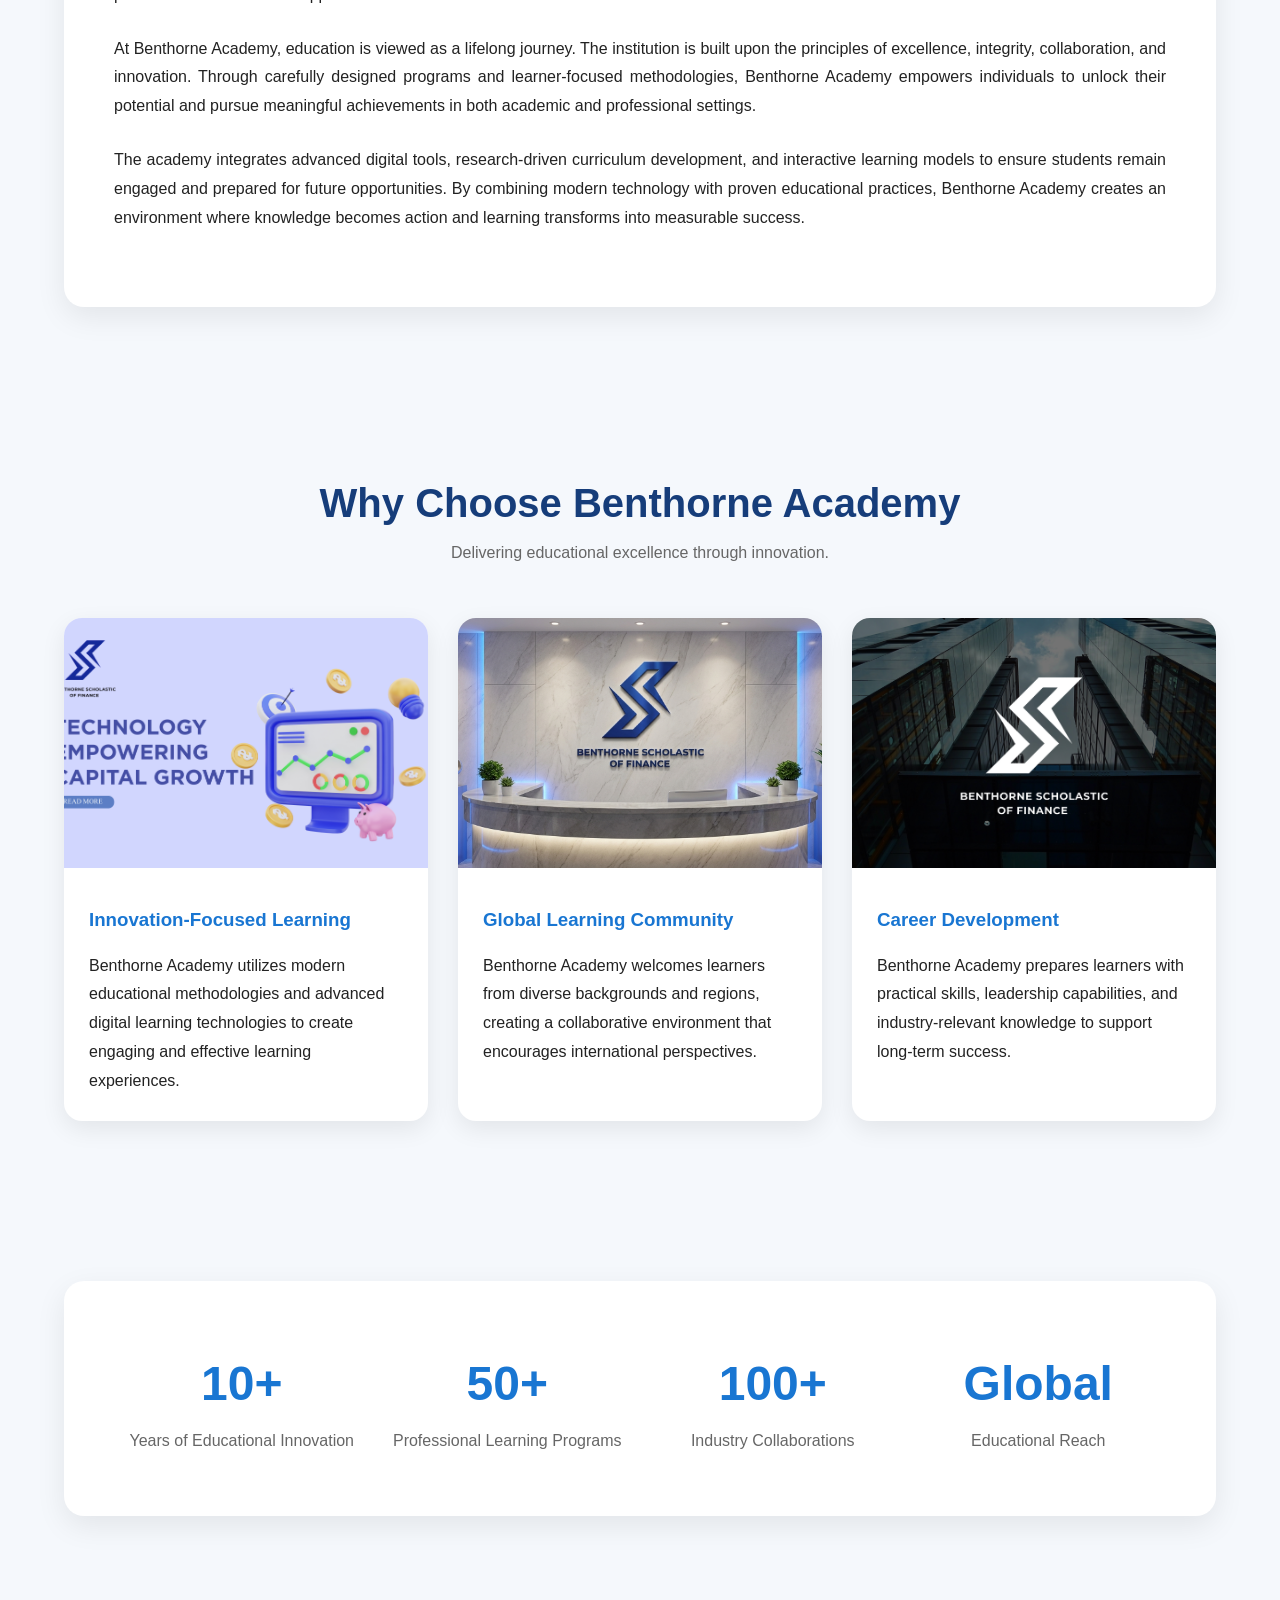
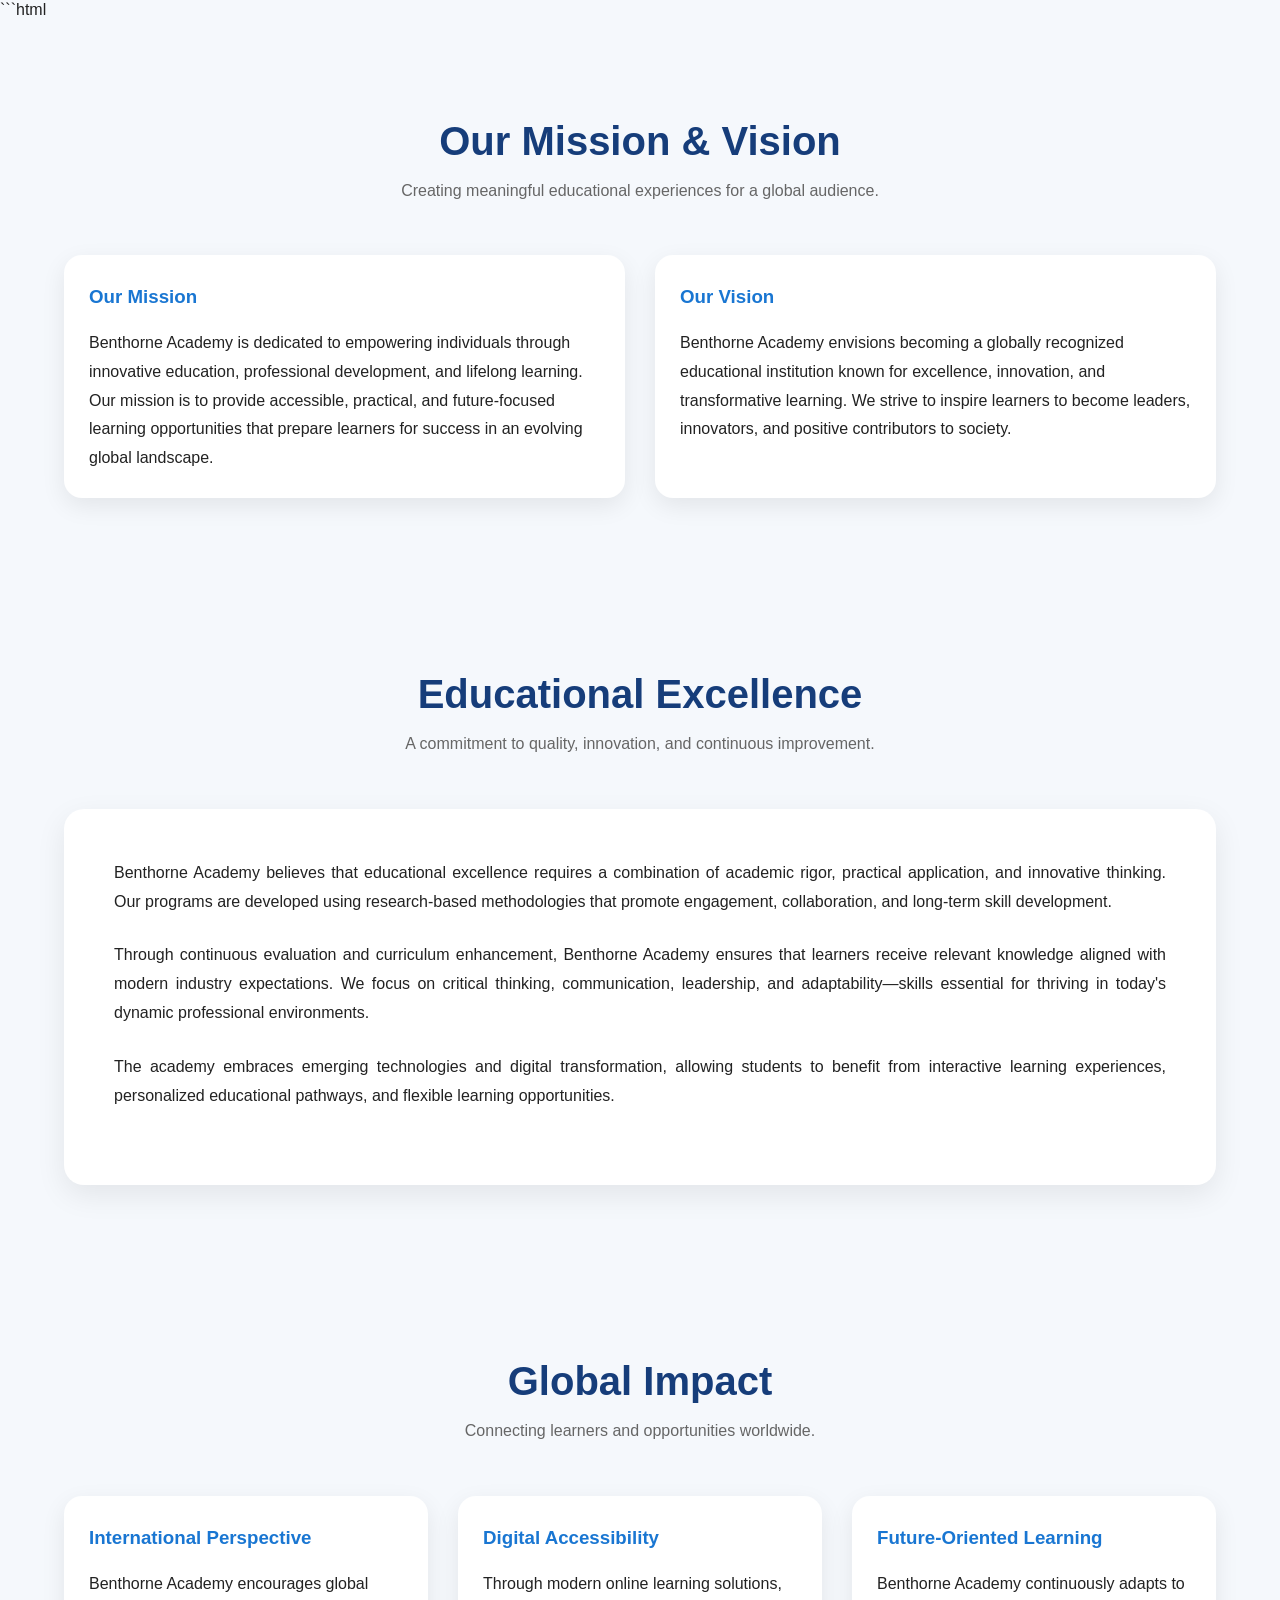
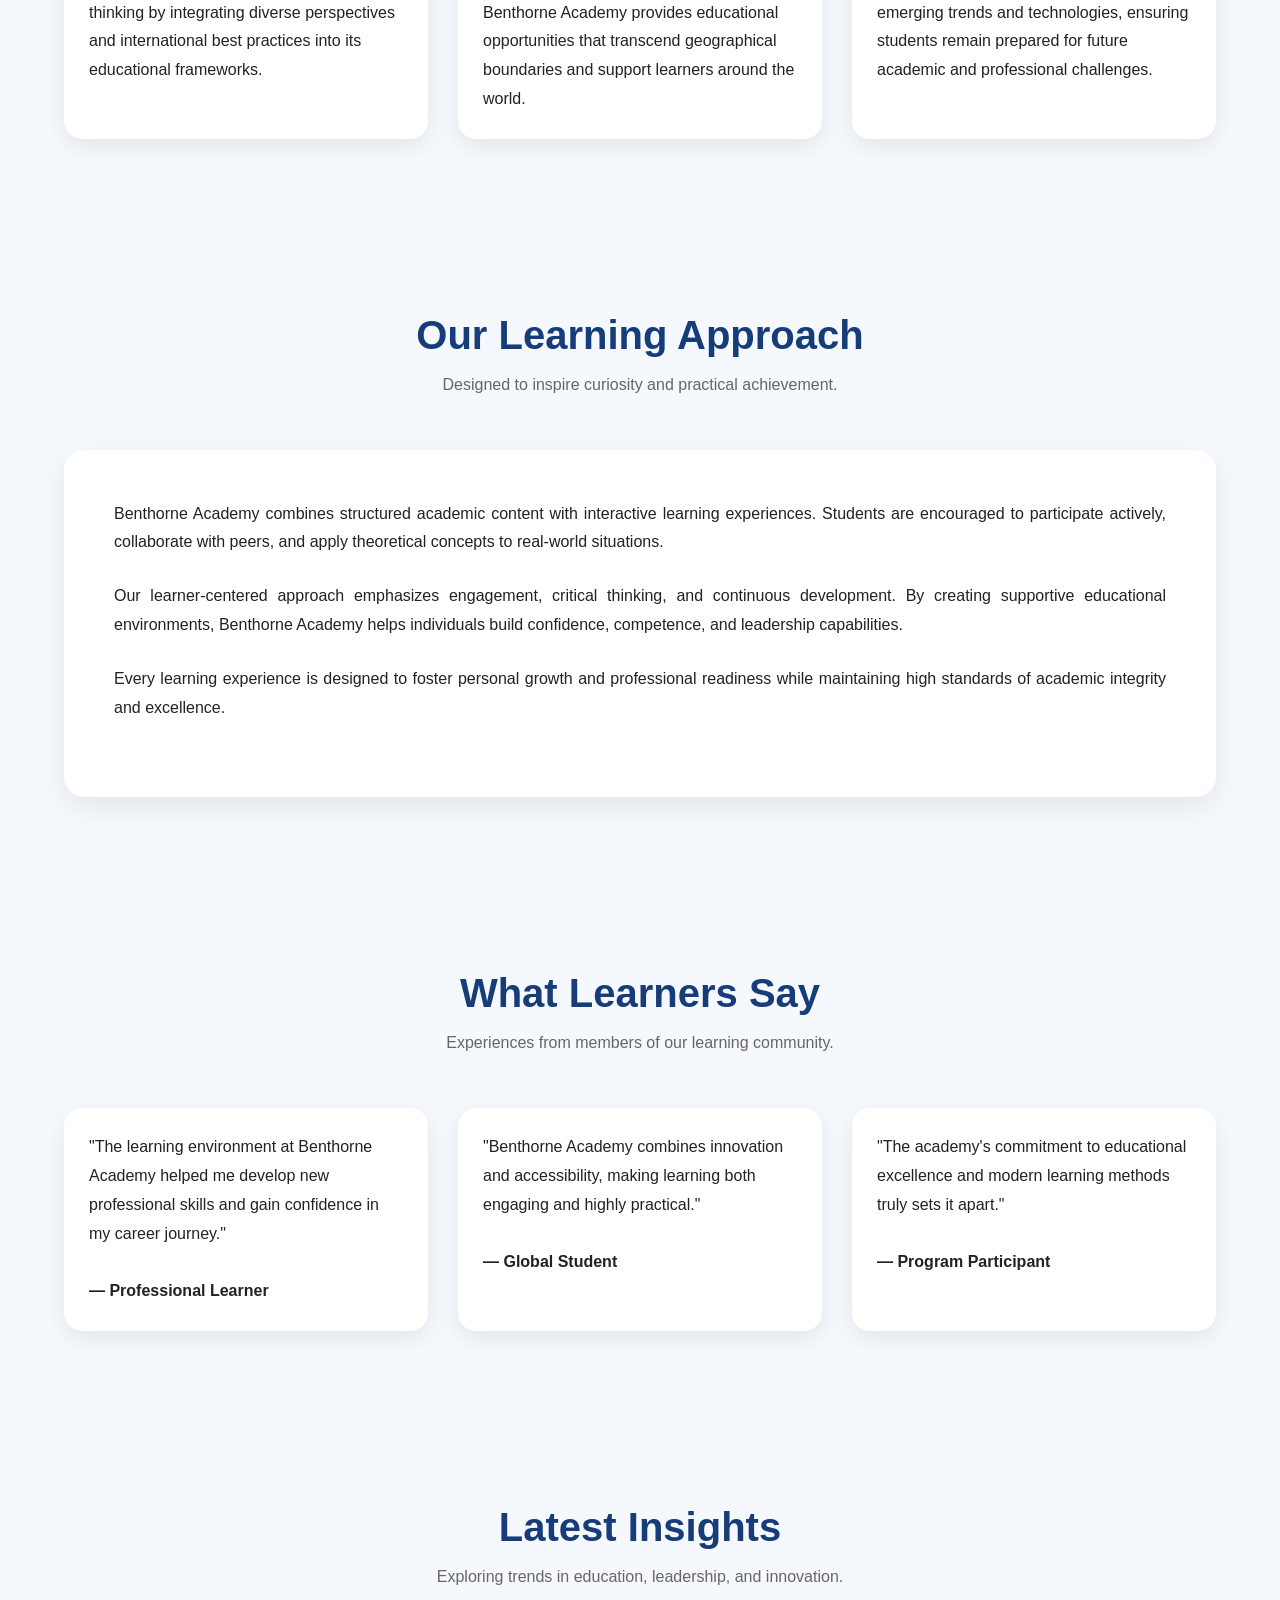
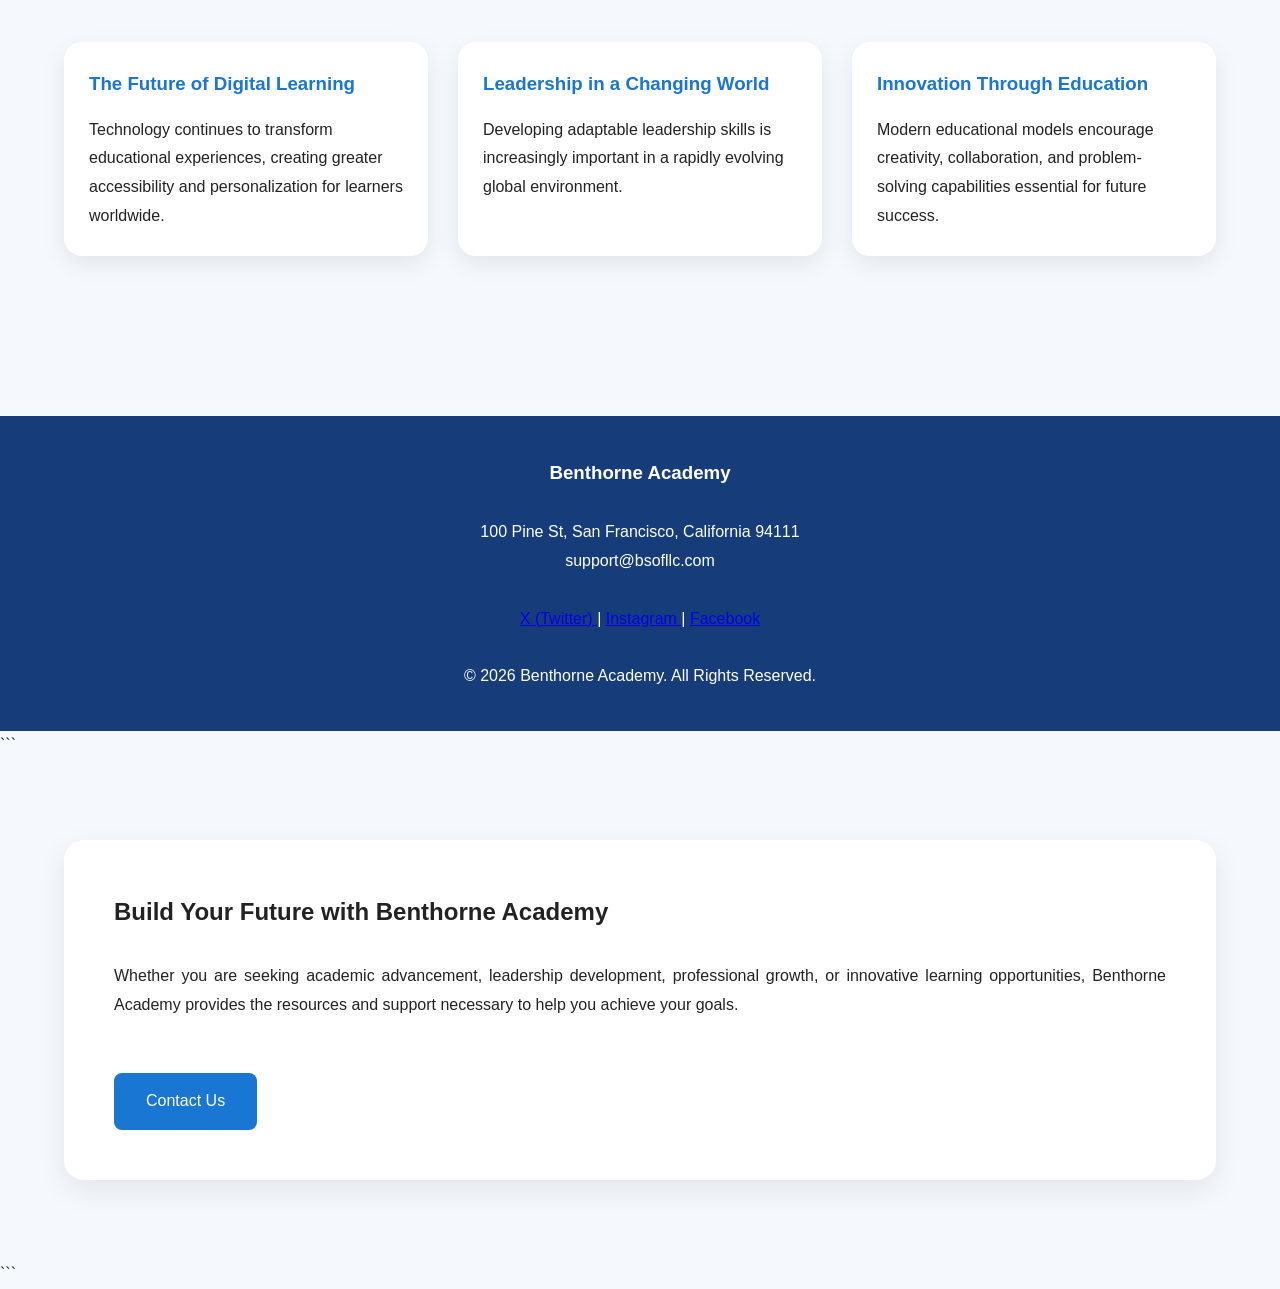
==== commit 1f056945: "Update index.html" ====
--- a/index.html
+++ b/index.html
@@ -1,4 +1,3 @@
-```html
 <!DOCTYPE html>
 <html lang="en">
 
